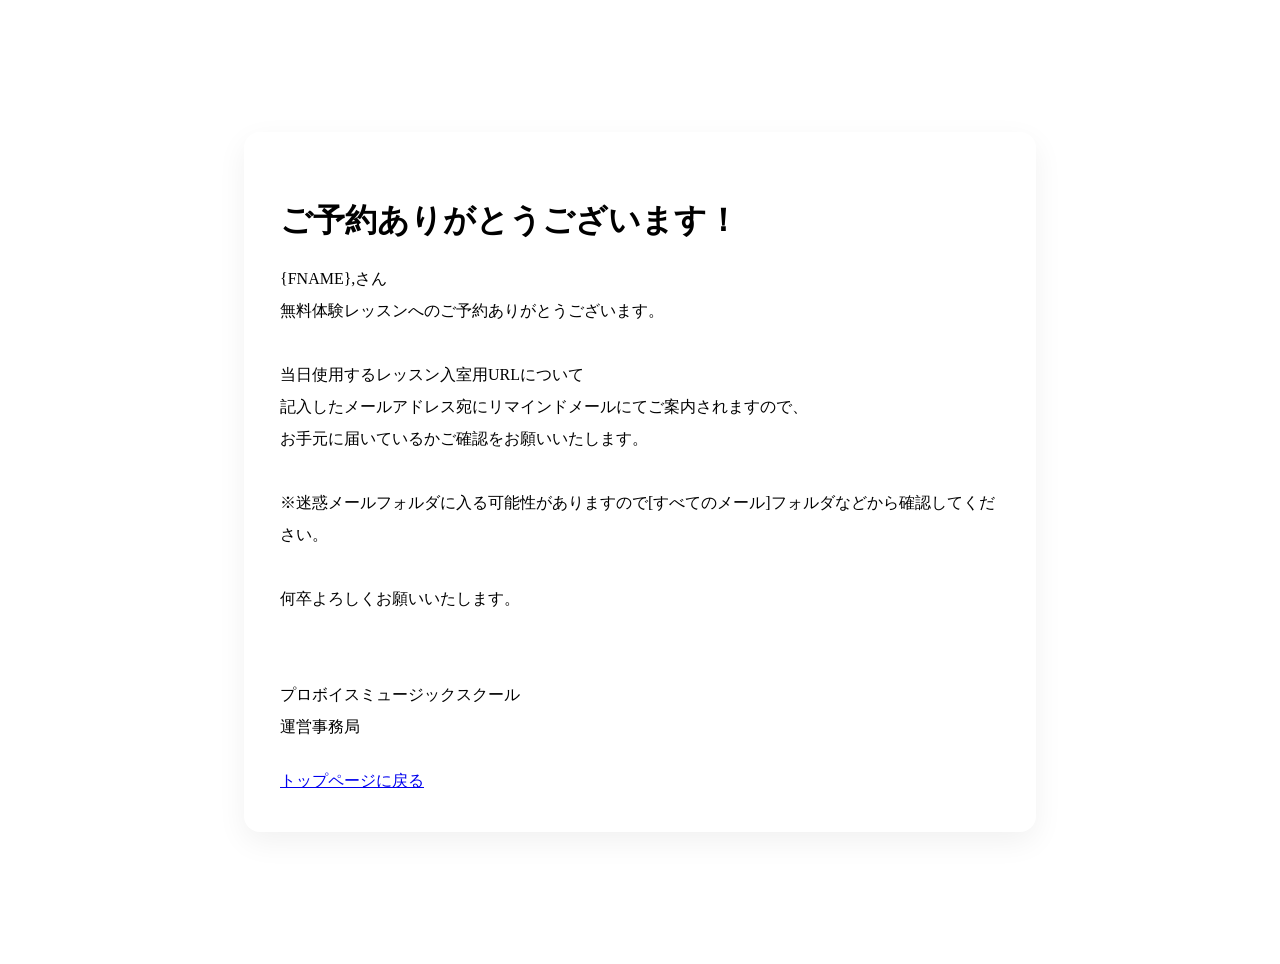
==== thanks/index.html @ 8b142d57 "Add /thanks route entrypoint for Vercel" ====
<!DOCTYPE html>
<html lang="ja">
<head>
<meta charset="UTF-8">
<meta name="viewport" content="width=device-width, initial-scale=1.0">
<title>ご予約ありがとうございます｜プロボイスミュージックスクール</title>
<meta name="description" content="無料体験レッスンへのご予約ありがとうございます。">
<link rel="canonical" href="https://www.provoicemusicschool.com/thanks">
<link rel="icon" href="img/favicon.svg" type="image/svg+xml">
<link rel="preconnect" href="https://fonts.googleapis.com">
<link rel="preconnect" href="https://fonts.gstatic.com" crossorigin>
<link href="https://fonts.googleapis.com/css2?family=Noto+Sans+JP:wght@400;500;700;900&family=Zen+Maru+Gothic:wght@400;500;700;900&display=swap" rel="stylesheet">
<link rel="stylesheet" href="css/style.css">
<style>
  body.thanks-page{padding-top:0;padding-bottom:0;background:var(--sky-mist);}
  .thanks-wrap{min-height:100svh;display:flex;align-items:center;justify-content:center;padding:24px 16px;}
  .thanks-card{width:100%;max-width:720px;background:var(--bg);border:1px solid var(--border);border-radius:16px;padding:28px 20px;box-shadow:0 10px 30px rgba(0,0,0,.06);}
  .thanks-title{font-family:var(--g);font-size:clamp(1.5rem,5vw,2rem);font-weight:900;line-height:1.4;margin-bottom:20px;color:var(--text);}
  .thanks-text{white-space:pre-line;font-size:.98rem;line-height:2;color:var(--text-sub);margin-bottom:28px;}
  .thanks-btn{max-width:360px;}
  @media (min-width:768px){
    .thanks-card{padding:40px 36px;}
    .thanks-text{font-size:1rem;}
  }
</style>
</head>
<body class="thanks-page">
  <main class="thanks-wrap">
    <section class="thanks-card" aria-labelledby="thanks-title">
      <h1 class="thanks-title" id="thanks-title">ご予約ありがとうございます！</h1>
      <p class="thanks-text">{FNAME},さん
無料体験レッスンへのご予約ありがとうございます。

当日使用するレッスン入室用URLについて
記入したメールアドレス宛にリマインドメールにてご案内されますので、
お手元に届いているかご確認をお願いいたします。

※迷惑メールフォルダに入る可能性がありますので[すべてのメール]フォルダなどから確認してください。

何卒よろしくお願いいたします。


プロボイスミュージックスクール
運営事務局</p>
      <a class="btn thanks-btn" href="/">トップページに戻る</a>
    </section>
  </main>
</body>
</html>
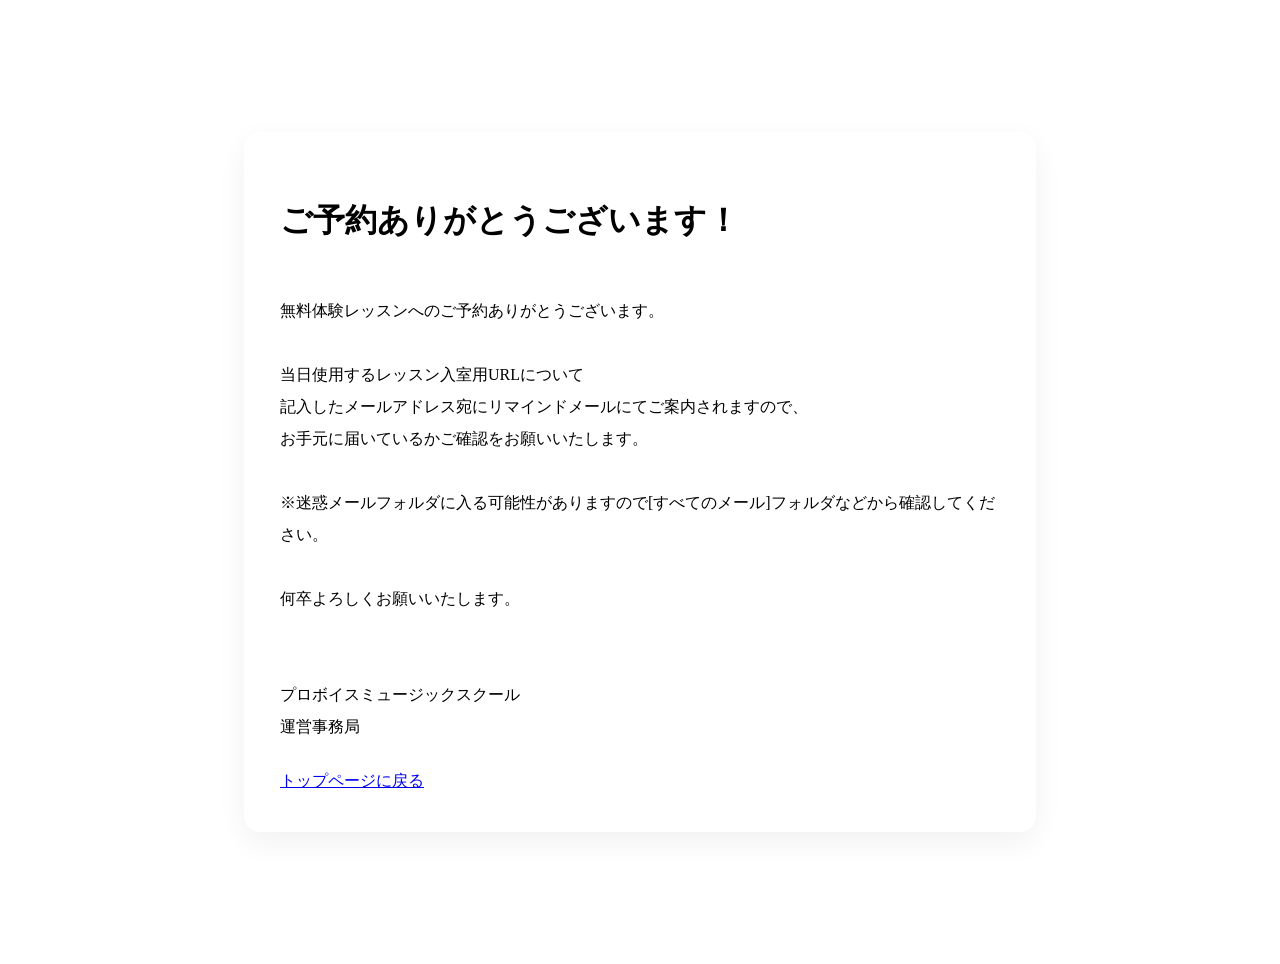
==== commit 1934669f: "Update index.html" ====
--- a/thanks/index.html
+++ b/thanks/index.html
@@ -28,7 +28,7 @@
   <main class="thanks-wrap">
     <section class="thanks-card" aria-labelledby="thanks-title">
       <h1 class="thanks-title" id="thanks-title">ご予約ありがとうございます！</h1>
-      <p class="thanks-text">{FNAME},さん
+      <p class="thanks-text">
 無料体験レッスンへのご予約ありがとうございます。
 
 当日使用するレッスン入室用URLについて
